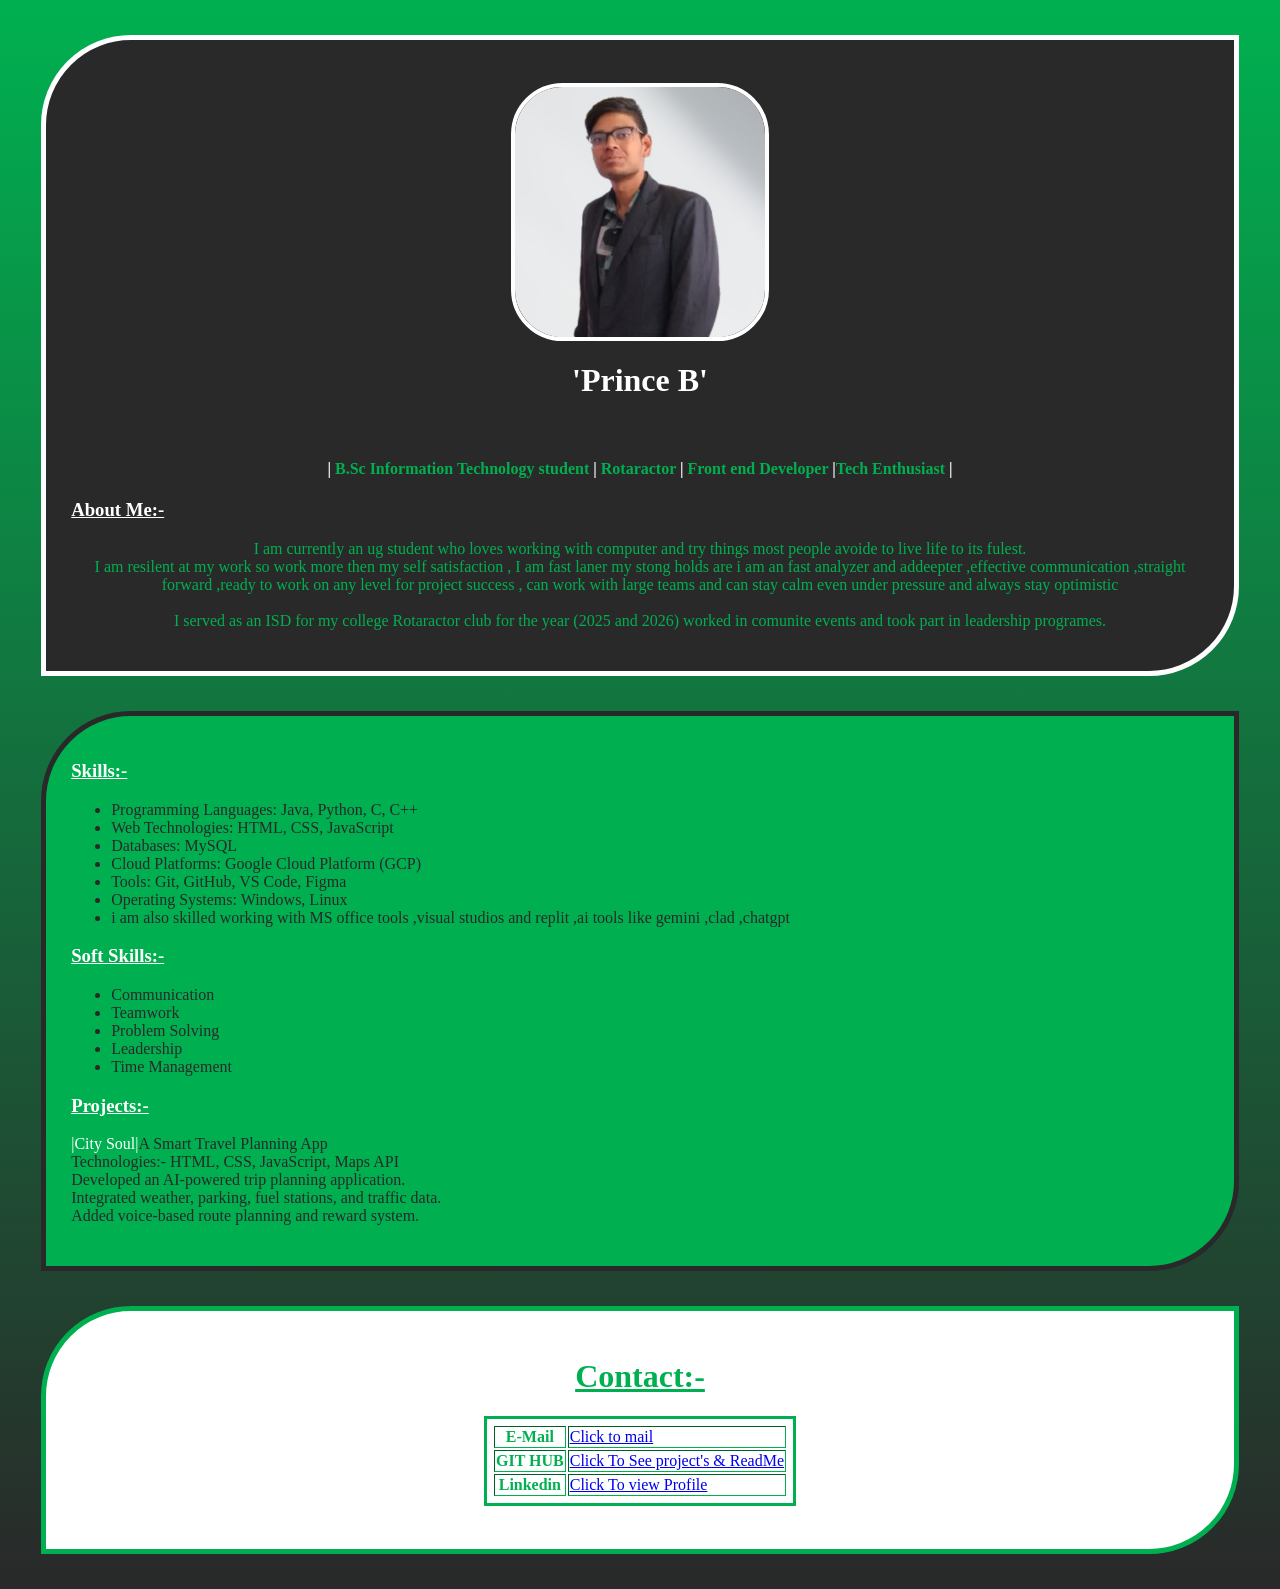
==== index.html @ ba240c4d "Rename 1Portfolio.html to index.html" ====
<!DOCTYPE html>
<html>
<head>
<title>Prince Portfolio</title>
<link rel="stylesheet" href="mystyle.css">
</head>
<body>

<div class="container">

<br>

<img src="Screenshot_2026-07-27-19-13-55-889_com.miui.gallery-edit.jpg" alt="profile picture">
<h1 class="name">'Prince B'</h1>

<br>

<h4 class="intro"> <span class="line">|</span> B.Sc Information Technology student <span class="line">|</span> Rotaractor <span class="line">|</span> Front end Developer <span class="line">|</span>Tech Enthusiast <span class="line">|</span> </h4>

<h3 class ="sub2" ><b><u>About Me:-</b></u></h3>
<p class="about">I am currently an ug student who loves working with computer and try things most people avoide to live life to its fulest.<br>
I am resilent at my work so work more then my self satisfaction ,
I am fast laner my stong holds are i am an fast analyzer and addeepter ,effective communication ,straight forward ,ready to work on any level for project success , can work with large teams and can stay calm even under pressure and  always stay optimistic
<br><br>
I served as an ISD for my college Rotaractor club for the year (2025 and 2026)
worked in comunite events
and took part in leadership programes.</p>

</div>
<div class="container2">

<h3 class ="sub2"><b><u>Skills:-</b></u></h3>

<ul class ="skills">
<li>Programming Languages: Java, Python, C, C++<br></li>
<li>Web Technologies: HTML, CSS, JavaScript<br></li>
<li>Databases: MySQL<br></li>
<li>Cloud Platforms: Google Cloud Platform (GCP)<br> </li>
<li>Tools: Git, GitHub, VS Code, Figma<br></li>
<li>Operating Systems: Windows, Linux<br></li>
<li>i am also skilled working with MS office tools ,visual studios and replit ,ai tools like gemini ,clad ,chatgpt</li>
</ul>

<div class="v-line">


<h3 class ="sub2"><b><u>Soft Skills:-</b></u></h3>

<ul class ="skills">
<li>Communication</li>
<li>Teamwork</li>
<li>Problem Solving</li>
<li>Leadership</li>
<li>Time Management</li>
</ul>

</div>

<h3 class ="sub2"><b><u>Projects:-</b></u></h3>

<p class="project">
<span class="line">|City Soul|</span>A Smart Travel Planning App<br>
Technologies:- HTML, CSS, JavaScript, Maps API<br>
Developed an AI-powered trip planning application.<br>
Integrated weather, parking, fuel stations, and traffic data.<br>
Added voice-based route planning and reward system.
</p>


</div>
<div class="container3">

<h1 class ="con"><u><b>Contact:-</u></b></h1>
<table border="5" class ="tab">
<tr>
<th>E-Mail</th>
<td><a href="mailto:bprincebprince9@gmail.com">Click to mail</a></td>
</tr>

<tr>
<th>GIT HUB</th>
<td>
<a href="https://github.com/Prince-09062006/Prince"> Click To See project's & ReadMe</a>
</td>
</tr>

<tr>
<th>Linkedin</th>
<td>
<a href="https://www.linkedin.com/in/prince-b-ba0604349" target="_blank">Click To view Profile </a>
</td>
</tr>

</table>


<br>

</div>
</body>
</html>
---- mystyle.css ----
body {
  background:linear-gradient(to bottom, #00B050, #292929);
  font-family: "Noto Serif SemiBold", Serif, SemiBold;
     }

.container{
    width: 90%;
    margin: 35px auto;
    background-color: #292929;
    padding: 25px;
    border-radius: 90px 0px 90px 00px;
    border-color: white;
    border-style: solid;
    border-width: thick;


}

.container2{
    width: 90%;
    margin: 35px auto;
    background-color: #00B050;
    padding: 25px;
    border-radius: 90px 0px 90px 00px;
    border-color: #292929;
    border-style: solid ;
    border-width: thick;
}

.container3{
    width: 90%;
    margin: 35px auto;
    background-color: rgba(255, 255, 255, 1);
    padding: 25px;
    border-radius: 90px 0px 90px 00px;
    border-color: #00B050;
    border-style: solid;
    border-width: thick;
}

/*
.v-line{
border-left: 2px solid #000000;
height: 100px;
display: inline_block;
margin 015px
}

*/

img{
    width: 250px;
    height: 250px;
    display: block;
    margin: auto;
    border-radius: 20%;
    border: 4px solid white;
}


.name{
    text-align:center;
    color: white;

}

.sub{
color: white;
}

.sub1{
color: #00B050;
}

.sub2{
color:  white;
}


.intro{
 color: #00B050;
 text-align: center;
}


.line{
    color: white;
}


.about{
 color: #00B050;
 text-align: center;
}

.skills{
 color: #292929;
}

.project{
 color: #292929;
}

.con{
color: #00B050;
text-align: center;
}

.tab{
 color: #00B050;
 border: 3px
 solid #00B050;
 padding: 5px;
 margin: auto;
}

}

/*background-color:Tomato
 border-style: dotted;
 birder-width: thick;
  background-color: #5A5A5A;
#00B050
*/

@media (max-width: 480px) {

    body {
        padding: 10px 0;
        background:linear-gradient(to bottom, purple, #292929);
    }

    img {
            width: 150px;
            height: 150px;
}

    .container{
    width: 95%;
    padding: 15px;
    margin: 20px auto;
    box-sizing: border-box;
    border-radius: 40px 0px 40px 0px;
}
    .container2{
    width: 95%;
    padding: 15px;
    margin: 20px auto;
    box-sizing: border-box;
    border-radius: 40px 0px 40px 0px;
}
    .container3 {
        width: 95%;
        padding: 15px;
        margin: 20px auto;
        box-sizing: border-box;
        border-radius: 40px 0px 40px 0px;
}
.sub1{
color: purple;
}

.sub2{
color:  white;
}


.intro{
 color: purple;
 text-align: center;
}


.line{
    color: white;
}


.about{
 color:  purple;
 text-align: center;
}

.skills{
 color: #292929;
}

.project{
 color: #292929;
}

.con{
color:  purple;
text-align: center;
}

.tab{
 color:  purple;
 border: 1.5px
 solid  purple;
 padding: 3px;
 margin: auto;
}
}
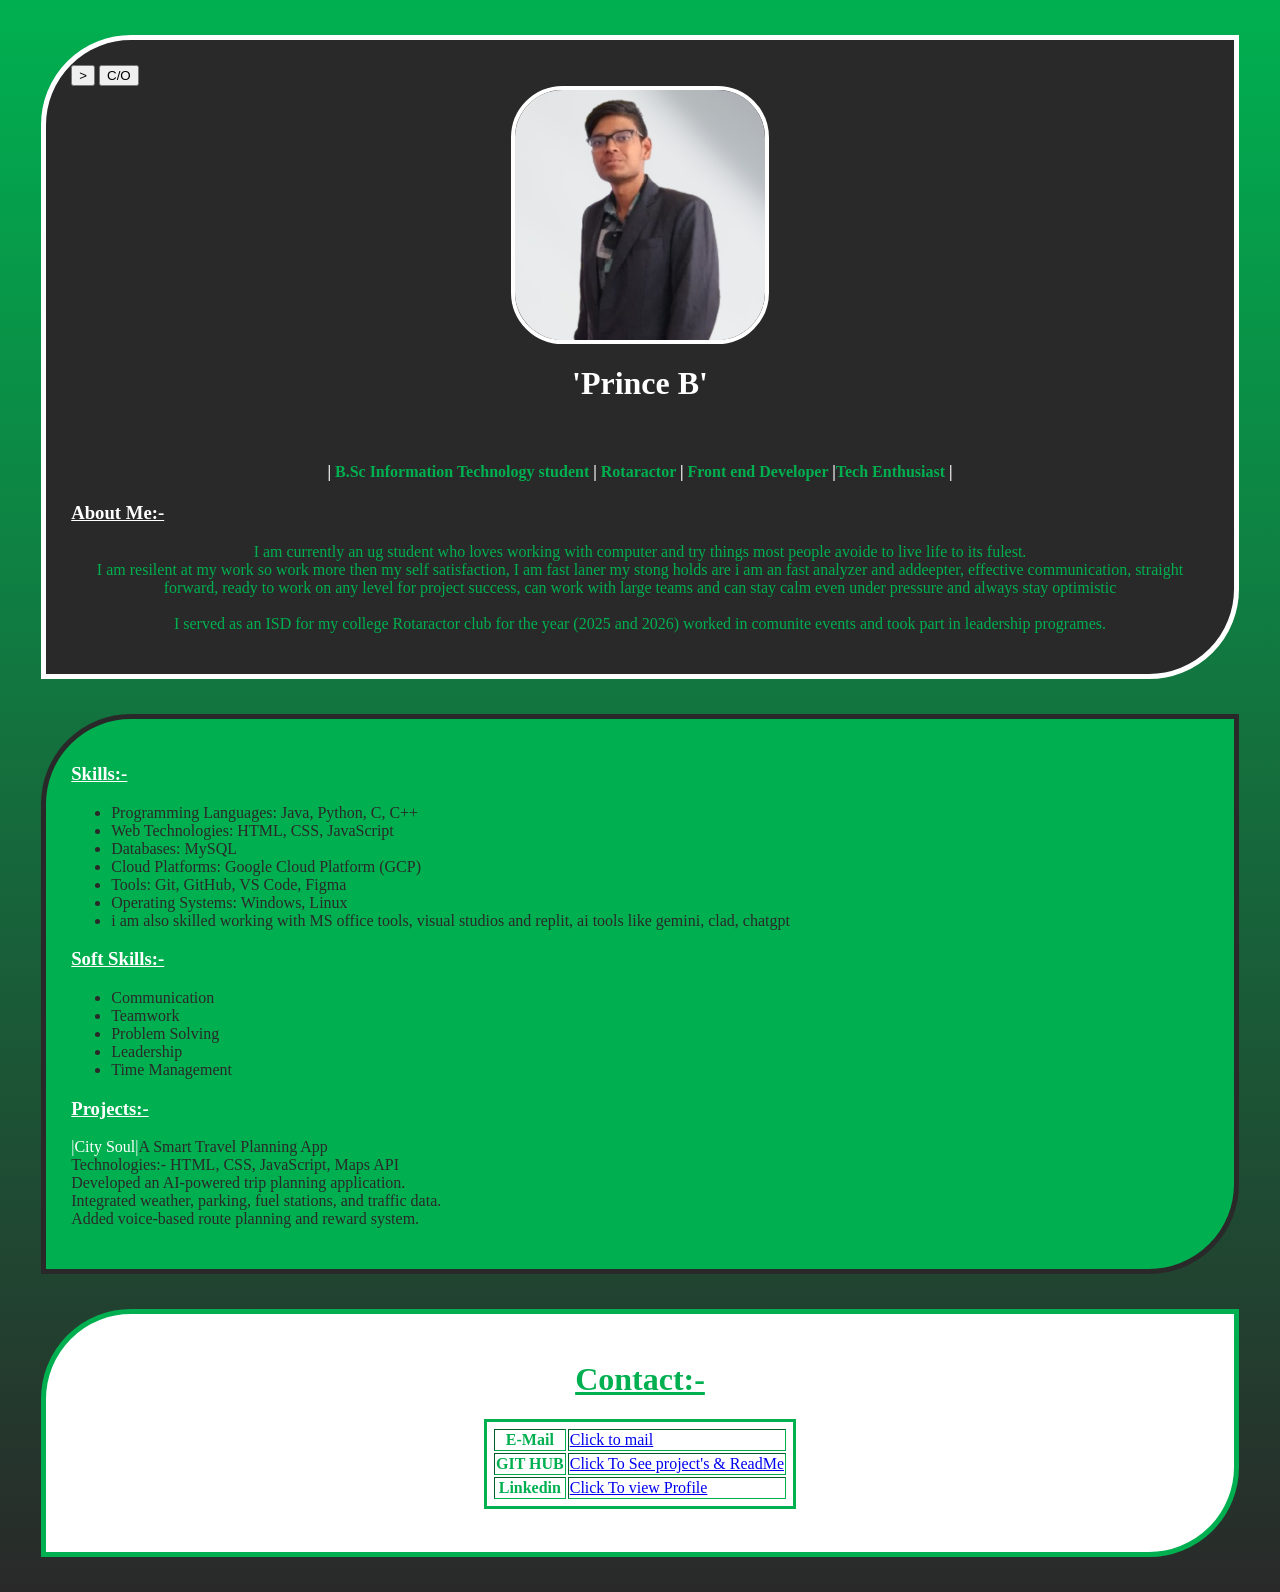
==== commit e694ba6a: "Update index.html" ====
--- a/index.html
+++ b/index.html
@@ -8,45 +8,58 @@
 
 <div class="container">
 
+<button id="change">></button>
+<button id="dark">C/O</button>
+
 <br>
 
-<img src="Screenshot_2026-07-27-19-13-55-889_com.miui.gallery-edit.jpg" alt="profile picture">
+<img id="profile" src="Screenshot_2026-07-27-19-13-55-889_com.miui.gallery-edit.jpg" alt="profile">
+
 <h1 class="name">'Prince B'</h1>
 
 <br>
 
-<h4 class="intro"> <span class="line">|</span> B.Sc Information Technology student <span class="line">|</span> Rotaractor <span class="line">|</span> Front end Developer <span class="line">|</span>Tech Enthusiast <span class="line">|</span> </h4>
+<h4 class="intro">
+<span class="line">|</span> B.Sc Information Technology student
+<span class="line">|</span> Rotaractor
+<span class="line">|</span> Front end Developer
+<span class="line">|</span>Tech Enthusiast
+<span class="line">|</span>
+</h4>
 
-<h3 class ="sub2" ><b><u>About Me:-</b></u></h3>
-<p class="about">I am currently an ug student who loves working with computer and try things most people avoide to live life to its fulest.<br>
-I am resilent at my work so work more then my self satisfaction ,
-I am fast laner my stong holds are i am an fast analyzer and addeepter ,effective communication ,straight forward ,ready to work on any level for project success , can work with large teams and can stay calm even under pressure and  always stay optimistic
+<h3 class="sub2"><b><u>About Me:-</u></b></h3>
+<p class="about">
+I am currently an ug student who loves working with computer and try things most people avoide to live life to its fulest.<br>
+I am resilent at my work so work more then my self satisfaction,
+I am fast laner my stong holds are i am an fast analyzer and addeepter,
+effective communication, straight forward, ready to work on any level for project success,
+can work with large teams and can stay calm even under pressure and always stay optimistic
 <br><br>
 I served as an ISD for my college Rotaractor club for the year (2025 and 2026)
-worked in comunite events
-and took part in leadership programes.</p>
+worked in comunite events and took part in leadership programes.
+</p>
 
 </div>
+
 <div class="container2">
 
-<h3 class ="sub2"><b><u>Skills:-</b></u></h3>
+<h3 class="sub2"><b><u>Skills:-</u></b></h3>
 
-<ul class ="skills">
+<ul class="skills">
 <li>Programming Languages: Java, Python, C, C++<br></li>
 <li>Web Technologies: HTML, CSS, JavaScript<br></li>
 <li>Databases: MySQL<br></li>
-<li>Cloud Platforms: Google Cloud Platform (GCP)<br> </li>
+<li>Cloud Platforms: Google Cloud Platform (GCP)<br></li>
 <li>Tools: Git, GitHub, VS Code, Figma<br></li>
 <li>Operating Systems: Windows, Linux<br></li>
-<li>i am also skilled working with MS office tools ,visual studios and replit ,ai tools like gemini ,clad ,chatgpt</li>
+<li>i am also skilled working with MS office tools, visual studios and replit, ai tools like gemini, clad, chatgpt</li>
 </ul>
 
 <div class="v-line">
 
+<h3 class="sub2"><b><u>Soft Skills:-</u></b></h3>
 
-<h3 class ="sub2"><b><u>Soft Skills:-</b></u></h3>
-
-<ul class ="skills">
+<ul class="skills">
 <li>Communication</li>
 <li>Teamwork</li>
 <li>Problem Solving</li>
@@ -56,7 +69,7 @@
 
 </div>
 
-<h3 class ="sub2"><b><u>Projects:-</b></u></h3>
+<h3 class="sub2"><b><u>Projects:-</u></b></h3>
 
 <p class="project">
 <span class="line">|City Soul|</span>A Smart Travel Planning App<br>
@@ -66,12 +79,13 @@
 Added voice-based route planning and reward system.
 </p>
 
+</div>
 
-</div>
 <div class="container3">
 
-<h1 class ="con"><u><b>Contact:-</u></b></h1>
-<table border="5" class ="tab">
+<h1 class="con"><u><b>Contact:-</b></u></h1>
+
+<table border="5" class="tab">
 <tr>
 <th>E-Mail</th>
 <td><a href="mailto:bprincebprince9@gmail.com">Click to mail</a></td>
@@ -79,22 +93,36 @@
 
 <tr>
 <th>GIT HUB</th>
-<td>
-<a href="https://github.com/Prince-09062006/Prince"> Click To See project's & ReadMe</a>
-</td>
+<td><a href="https://github.com/Prince-09062006/Prince">Click To See project's & ReadMe</a></td>
 </tr>
 
 <tr>
 <th>Linkedin</th>
-<td>
-<a href="https://www.linkedin.com/in/prince-b-ba0604349" target="_blank">Click To view Profile </a>
-</td>
+<td><a href="https://www.linkedin.com/in/prince-b-ba0604349" target="_blank">Click To view Profile</a></td>
 </tr>
-
 </table>
 
+<br>
 
-<br>
+<script>
+const dark= document.getElementById("dark");
+
+dark.addEventListener("click", function() {document.body.classList.toggle("dark-mode");});
+
+const change= document.getElementById("change");
+const profile = document.getElementById("profile");
+
+change.addEventListener("click", function() {
+    if (profile.src.includes("13fff8d5bb004fb5865e9718abf60d6f.jpg"))
+    {
+        profile.src ="Screenshot_2026-07-27-19-13-55-889_com.miui.gallery-edit.jpg";
+    }
+    else
+    {
+    profile.src ="13fff8d5bb004fb5865e9718abf60d6f.jpg";
+    }
+});
+</script>
 
 </div>
 </body>
--- a/mystyle.css
+++ b/mystyle.css
@@ -1,54 +1,42 @@
 body {
-  background:linear-gradient(to bottom, #00B050, #292929);
-  font-family: "Noto Serif SemiBold", Serif, SemiBold;
-     }
+    background: linear-gradient(to bottom, #00B050, #292929);
+    font-family: "Noto Serif SemiBold", Serif, SemiBold;
+}
 
-.container{
+.container {
     width: 90%;
     margin: 35px auto;
     background-color: #292929;
     padding: 25px;
-    border-radius: 90px 0px 90px 00px;
+    border-radius: 90px 0px 90px 0px;
     border-color: white;
     border-style: solid;
     border-width: thick;
-
-
 }
 
-.container2{
+.container2 {
     width: 90%;
     margin: 35px auto;
     background-color: #00B050;
     padding: 25px;
-    border-radius: 90px 0px 90px 00px;
+    border-radius: 90px 0px 90px 0px;
     border-color: #292929;
-    border-style: solid ;
+    border-style: solid;
     border-width: thick;
 }
 
-.container3{
+.container3 {
     width: 90%;
     margin: 35px auto;
     background-color: rgba(255, 255, 255, 1);
     padding: 25px;
-    border-radius: 90px 0px 90px 00px;
+    border-radius: 90px 0px 90px 0px;
     border-color: #00B050;
     border-style: solid;
     border-width: thick;
 }
 
-/*
-.v-line{
-border-left: 2px solid #000000;
-height: 100px;
-display: inline_block;
-margin 015px
-}
-
-*/
-
-img{
+img {
     width: 250px;
     height: 250px;
     display: block;
@@ -57,148 +45,83 @@
     border: 4px solid white;
 }
 
-
-.name{
-    text-align:center;
-    color: white;
-
-}
-
-.sub{
-color: white;
-}
-
-.sub1{
-color: #00B050;
-}
-
-.sub2{
-color:  white;
-}
-
-
-.intro{
- color: #00B050;
- text-align: center;
-}
-
-
-.line{
+.name {
+    text-align: center;
     color: white;
 }
 
-
-.about{
- color: #00B050;
- text-align: center;
-}
-
-.skills{
- color: #292929;
-}
-
-.project{
- color: #292929;
-}
-
-.con{
-color: #00B050;
-text-align: center;
-}
-
-.tab{
- color: #00B050;
- border: 3px
- solid #00B050;
- padding: 5px;
- margin: auto;
-}
-
-}
-
-/*background-color:Tomato
- border-style: dotted;
- birder-width: thick;
-  background-color: #5A5A5A;
-#00B050
-*/
-
-@media (max-width: 480px) {
-
-    body {
-        padding: 10px 0;
-        background:linear-gradient(to bottom, purple, #292929);
-    }
-
-    img {
-            width: 150px;
-            height: 150px;
-}
-
-    .container{
-    width: 95%;
-    padding: 15px;
-    margin: 20px auto;
-    box-sizing: border-box;
-    border-radius: 40px 0px 40px 0px;
-}
-    .container2{
-    width: 95%;
-    padding: 15px;
-    margin: 20px auto;
-    box-sizing: border-box;
-    border-radius: 40px 0px 40px 0px;
-}
-    .container3 {
-        width: 95%;
-        padding: 15px;
-        margin: 20px auto;
-        box-sizing: border-box;
-        border-radius: 40px 0px 40px 0px;
-}
-.sub1{
-color: purple;
-}
-
-.sub2{
-color:  white;
-}
-
-
-.intro{
- color: purple;
- text-align: center;
-}
-
-
-.line{
+.sub {
     color: white;
 }
 
-
-.about{
- color:  purple;
- text-align: center;
+.sub1 {
+    color: #00B050;
 }
 
-.skills{
- color: #292929;
+.sub2 {
+    color: white;
 }
 
-.project{
- color: #292929;
+.intro {
+    color: #00B050;
+    text-align: center;
 }
 
-.con{
-color:  purple;
-text-align: center;
+.line {
+    color: white;
 }
 
-.tab{
- color:  purple;
- border: 1.5px
- solid  purple;
- padding: 3px;
- margin: auto;
+.about {
+    color: #00B050;
+    text-align: center;
 }
+
+.skills {
+    color: #292929;
 }
+
+.project {
+    color: #292929;
+}
+
+.con {
+    color: #00B050;
+    text-align: center;
+}
+
+.tab {
+    color: #00B050;
+    border: 3px solid #00B050;
+    padding: 5px;
+    margin: auto;
+}
+
+.dark-mode {
+    background: #292929;
+    color: white;
+}
+
+.dark-mode .container {
+    background-color: #111111;
+    border-color: #00B050;
+}
+
+.dark-mode .container2 {
+    background-color: #181818;
+    border-color: #00B050;
+}
+
+.dark-mode .container3 {
+    background-color: #111111;
+    border-color: #00B050;
+}
+
+.dark-mode .about {
+    color: #00B050;
+}
+
+.dark-mode .skills,
+.dark-mode .project {
+    color: white;
+}
+
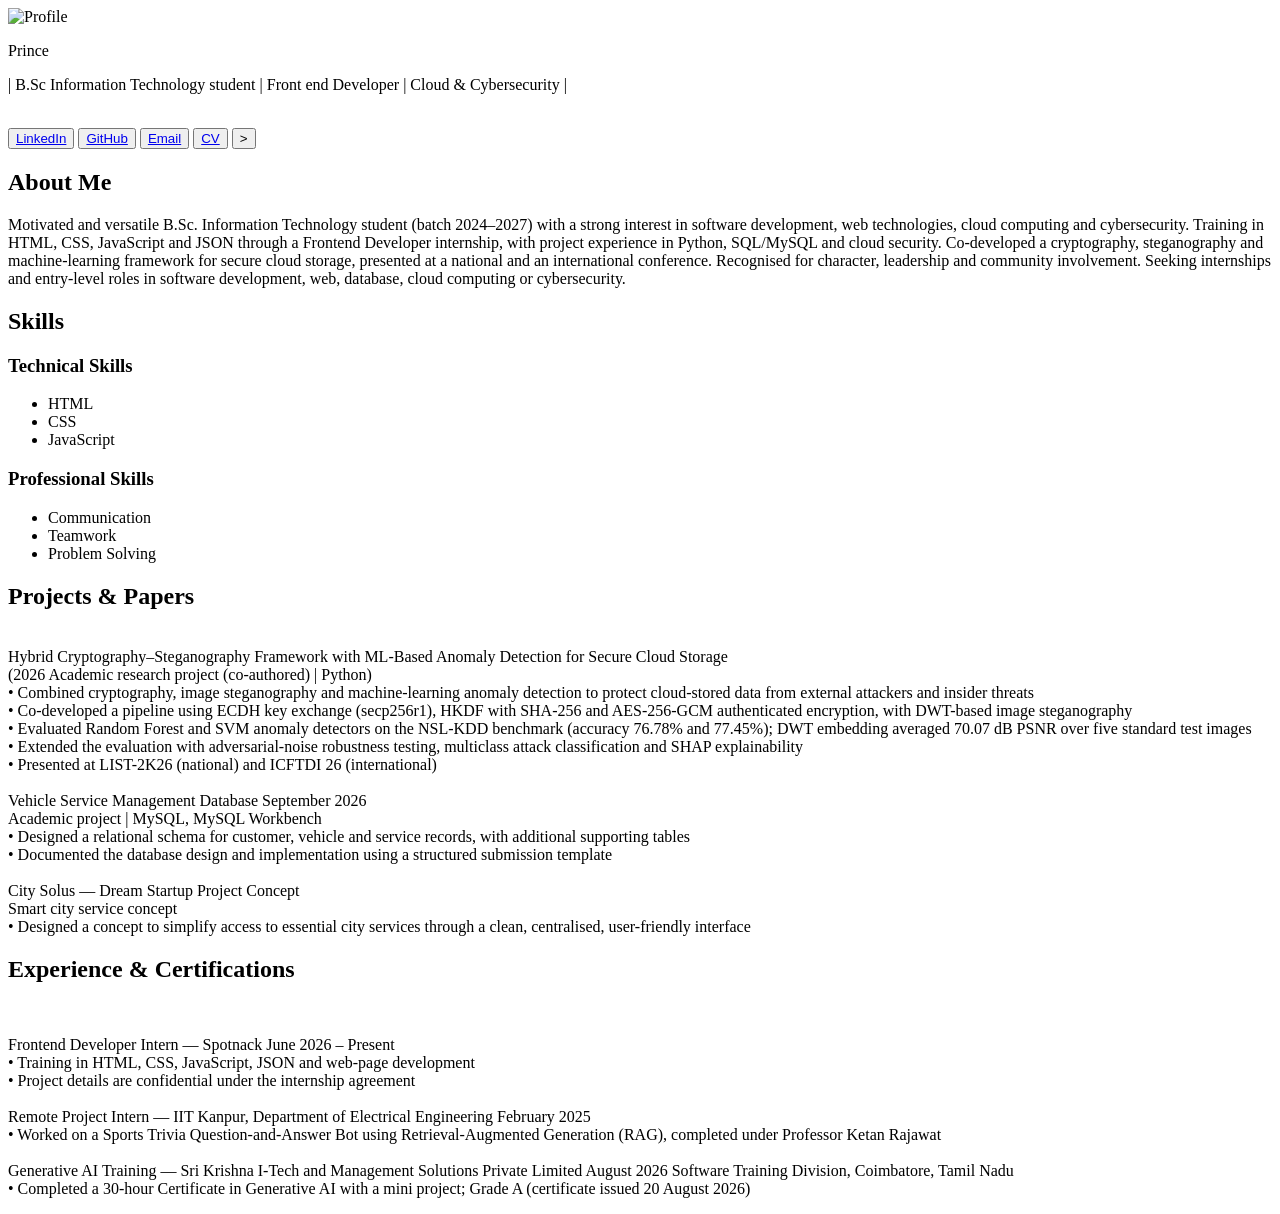
==== commit 2411854c: "Revamp portfolio layout and enhance content Updated the portfolio layout and content, including new " ====
--- a/index.html
+++ b/index.html
@@ -1,129 +1,118 @@
-<!DOCTYPE html>
+<DOCTYPE html>
 <html>
-<head>
-<title>Prince Portfolio</title>
-<link rel="stylesheet" href="mystyle.css">
-</head>
-<body>
+    <head>
+        <title>My Portfolio</title>
+    </head>
+    <body>
+        <link rel="stylesheet" href="style.css">
 
-<div class="container">
+        <div class="container-a">
+        <div class="container1">
+            <img id="profile" src="1.jpeg" alt="Profile">
+        </div>
 
-<button id="change">></button>
-<button id="dark">C/O</button>
+        <div class="container2">
+            <p class="name">Prince</p>
+            <p class="intro">
+               <span class="line">|</span> B.Sc Information Technology student
+               <span class="line">|</span> Front end Developer
+               <span class="line">|</span> Cloud & Cybersecurity              
+               <span class="line">|</span>
+            </p>
+            <br>
+         <button class="btn"><a href="https://www.linkedin.com/in/prince-b-ba0604349" target="_blank">LinkedIn</a></button>
+         <button class="btn"><a href="https://github.com/Prince-09062006/Prince" target="_blank">GitHub</a></button>
+         <button class="btn"><a href="mailto:bprincebprince9@gmail.com">Email</a></button>
+         <button class="btn"><a href="cv.jpeg" download="">CV</a></button>
+         <button class="btn" id="change">></button>
+         </div>
+        </div>
+        <div class="container-b">
+        <div class="container3">
+            <h2>About Me</h2>
+            <p>Motivated and versatile B.Sc. Information Technology student (batch 2024–2027) with a strong interest in software development,
+web technologies, cloud computing and cybersecurity. Training in HTML, CSS, JavaScript and JSON through a Frontend Developer
+internship, with project experience in Python, SQL/MySQL and cloud security. Co-developed a cryptography, steganography and
+machine-learning framework for secure cloud storage, presented at a national and an international conference. Recognised for
+character, leadership and community involvement. Seeking internships and entry-level roles in software development, web,
+database, cloud computing or cybersecurity.</p>
+        </div>
 
+        <div class="container4">
+            <h2>Skills</h2>
+            <div class="container-d">
+            <div class="Ts">
+                <h3>Technical Skills</h3>
+                <ul>
+                    <li>HTML</li>
+                    <li>CSS</li>
+                    <li>JavaScript</li>
+                </ul>
+            </div>
+            <div class="Ps">
+                <h3>Professional Skills</h3>
+                <ul>
+                    <li>Communication</li>
+                    <li>Teamwork</li>
+                    <li>Problem Solving</li>
+                </ul>
+            </div>
+            </div>
+        </div>
+        </div>
+
+        <div class="container-c">
+        <div class="container5">
+            <h2>Projects & Papers</h2><br>Hybrid Cryptography–Steganography Framework with ML-Based Anomaly Detection for Secure Cloud Storage 
+            <br>(2026 Academic research project (co-authored) | Python)<br>
+• Combined cryptography, image steganography and machine-learning anomaly detection to protect cloud-stored data from
+external attackers and insider threats<br>
+• Co-developed a pipeline using ECDH key exchange (secp256r1), HKDF with SHA-256 and AES-256-GCM authenticated
+encryption, with DWT-based image steganography<br>
+• Evaluated Random Forest and SVM anomaly detectors on the NSL-KDD benchmark (accuracy 76.78% and 77.45%); DWT
+embedding averaged 70.07 dB PSNR over five standard test images<br>
+• Extended the evaluation with adversarial-noise robustness testing, multiclass attack classification and SHAP explainability<br>
+• Presented at LIST-2K26 (national) and ICFTDI 26 (international)<br><br>
+Vehicle Service Management Database September 2026<br>
+Academic project | MySQL, MySQL Workbench<br>
+• Designed a relational schema for customer, vehicle and service records, with additional supporting tables<br>
+• Documented the database design and implementation using a structured submission template<br><br>
+City Solus — Dream Startup Project Concept<br>
+Smart city service concept<br>
+• Designed a concept to simplify access to essential city services through a clean, centralised, user-friendly interface<br>
+        </div>
+        <div class="container6">
+            <h2>Experience & Certifications</h2><br>
+            <p>Frontend Developer Intern — Spotnack June 2026 – Present<br>
+• Training in HTML, CSS, JavaScript, JSON and web-page development<br>
+• Project details are confidential under the internship agreement<br><br>
+Remote Project Intern — IIT Kanpur, Department of Electrical Engineering February 2025<br>
+• Worked on a Sports Trivia Question-and-Answer Bot using Retrieval-Augmented Generation (RAG), completed under
+Professor Ketan Rajawat<br><br>
+Generative AI Training — Sri Krishna I-Tech and Management Solutions Private Limited August 2026
+Software Training Division, Coimbatore, Tamil Nadu<br>
+• Completed a 30-hour Certificate in Generative AI with a mini project; Grade A (certificate issued 20 August 2026)
 <br>
+</p>
+        </div>
+        </div>
 
-<img id="profile" src="Screenshot_2026-07-27-19-13-55-889_com.miui.gallery-edit.jpg" alt="profile">
 
-<h1 class="name">'Prince B'</h1>
+    <script>
+        const change= document.getElementById("change");
+        const profile = document.getElementById("profile");
+        change.addEventListener("click", function() {
+            if (profile.src.includes("1.jpeg"))
+            {
+            profile.src ="3.jpeg";
+            }
+            else
+            {
+             profile.src ="a.jpeg";
+             }
+        });
+    </script>
 
-<br>
 
-<h4 class="intro">
-<span class="line">|</span> B.Sc Information Technology student
-<span class="line">|</span> Rotaractor
-<span class="line">|</span> Front end Developer
-<span class="line">|</span>Tech Enthusiast
-<span class="line">|</span>
-</h4>
-
-<h3 class="sub2"><b><u>About Me:-</u></b></h3>
-<p class="about">
-I am currently an ug student who loves working with computer and try things most people avoide to live life to its fulest.<br>
-I am resilent at my work so work more then my self satisfaction,
-I am fast laner my stong holds are i am an fast analyzer and addeepter,
-effective communication, straight forward, ready to work on any level for project success,
-can work with large teams and can stay calm even under pressure and always stay optimistic
-<br><br>
-I served as an ISD for my college Rotaractor club for the year (2025 and 2026)
-worked in comunite events and took part in leadership programes.
-</p>
-
-</div>
-
-<div class="container2">
-
-<h3 class="sub2"><b><u>Skills:-</u></b></h3>
-
-<ul class="skills">
-<li>Programming Languages: Java, Python, C, C++<br></li>
-<li>Web Technologies: HTML, CSS, JavaScript<br></li>
-<li>Databases: MySQL<br></li>
-<li>Cloud Platforms: Google Cloud Platform (GCP)<br></li>
-<li>Tools: Git, GitHub, VS Code, Figma<br></li>
-<li>Operating Systems: Windows, Linux<br></li>
-<li>i am also skilled working with MS office tools, visual studios and replit, ai tools like gemini, clad, chatgpt</li>
-</ul>
-
-<div class="v-line">
-
-<h3 class="sub2"><b><u>Soft Skills:-</u></b></h3>
-
-<ul class="skills">
-<li>Communication</li>
-<li>Teamwork</li>
-<li>Problem Solving</li>
-<li>Leadership</li>
-<li>Time Management</li>
-</ul>
-
-</div>
-
-<h3 class="sub2"><b><u>Projects:-</u></b></h3>
-
-<p class="project">
-<span class="line">|City Soul|</span>A Smart Travel Planning App<br>
-Technologies:- HTML, CSS, JavaScript, Maps API<br>
-Developed an AI-powered trip planning application.<br>
-Integrated weather, parking, fuel stations, and traffic data.<br>
-Added voice-based route planning and reward system.
-</p>
-
-</div>
-
-<div class="container3">
-
-<h1 class="con"><u><b>Contact:-</b></u></h1>
-
-<table border="5" class="tab">
-<tr>
-<th>E-Mail</th>
-<td><a href="mailto:bprincebprince9@gmail.com">Click to mail</a></td>
-</tr>
-
-<tr>
-<th>GIT HUB</th>
-<td><a href="https://github.com/Prince-09062006/Prince">Click To See project's & ReadMe</a></td>
-</tr>
-
-<tr>
-<th>Linkedin</th>
-<td><a href="https://www.linkedin.com/in/prince-b-ba0604349" target="_blank">Click To view Profile</a></td>
-</tr>
-</table>
-
-<br>
-
-<script>
-const dark= document.getElementById("dark");
-
-dark.addEventListener("click", function() {document.body.classList.toggle("dark-mode");});
-
-const change= document.getElementById("change");
-const profile = document.getElementById("profile");
-
-change.addEventListener("click", function() {
-    if (profile.src.includes("13fff8d5bb004fb5865e9718abf60d6f.jpg"))
-    {
-        profile.src ="Screenshot_2026-07-27-19-13-55-889_com.miui.gallery-edit.jpg";
-    }
-    else
-    {
-    profile.src ="13fff8d5bb004fb5865e9718abf60d6f.jpg";
-    }
-});
-</script>
-
-</div>
-</body>
+    </body>
 </html>
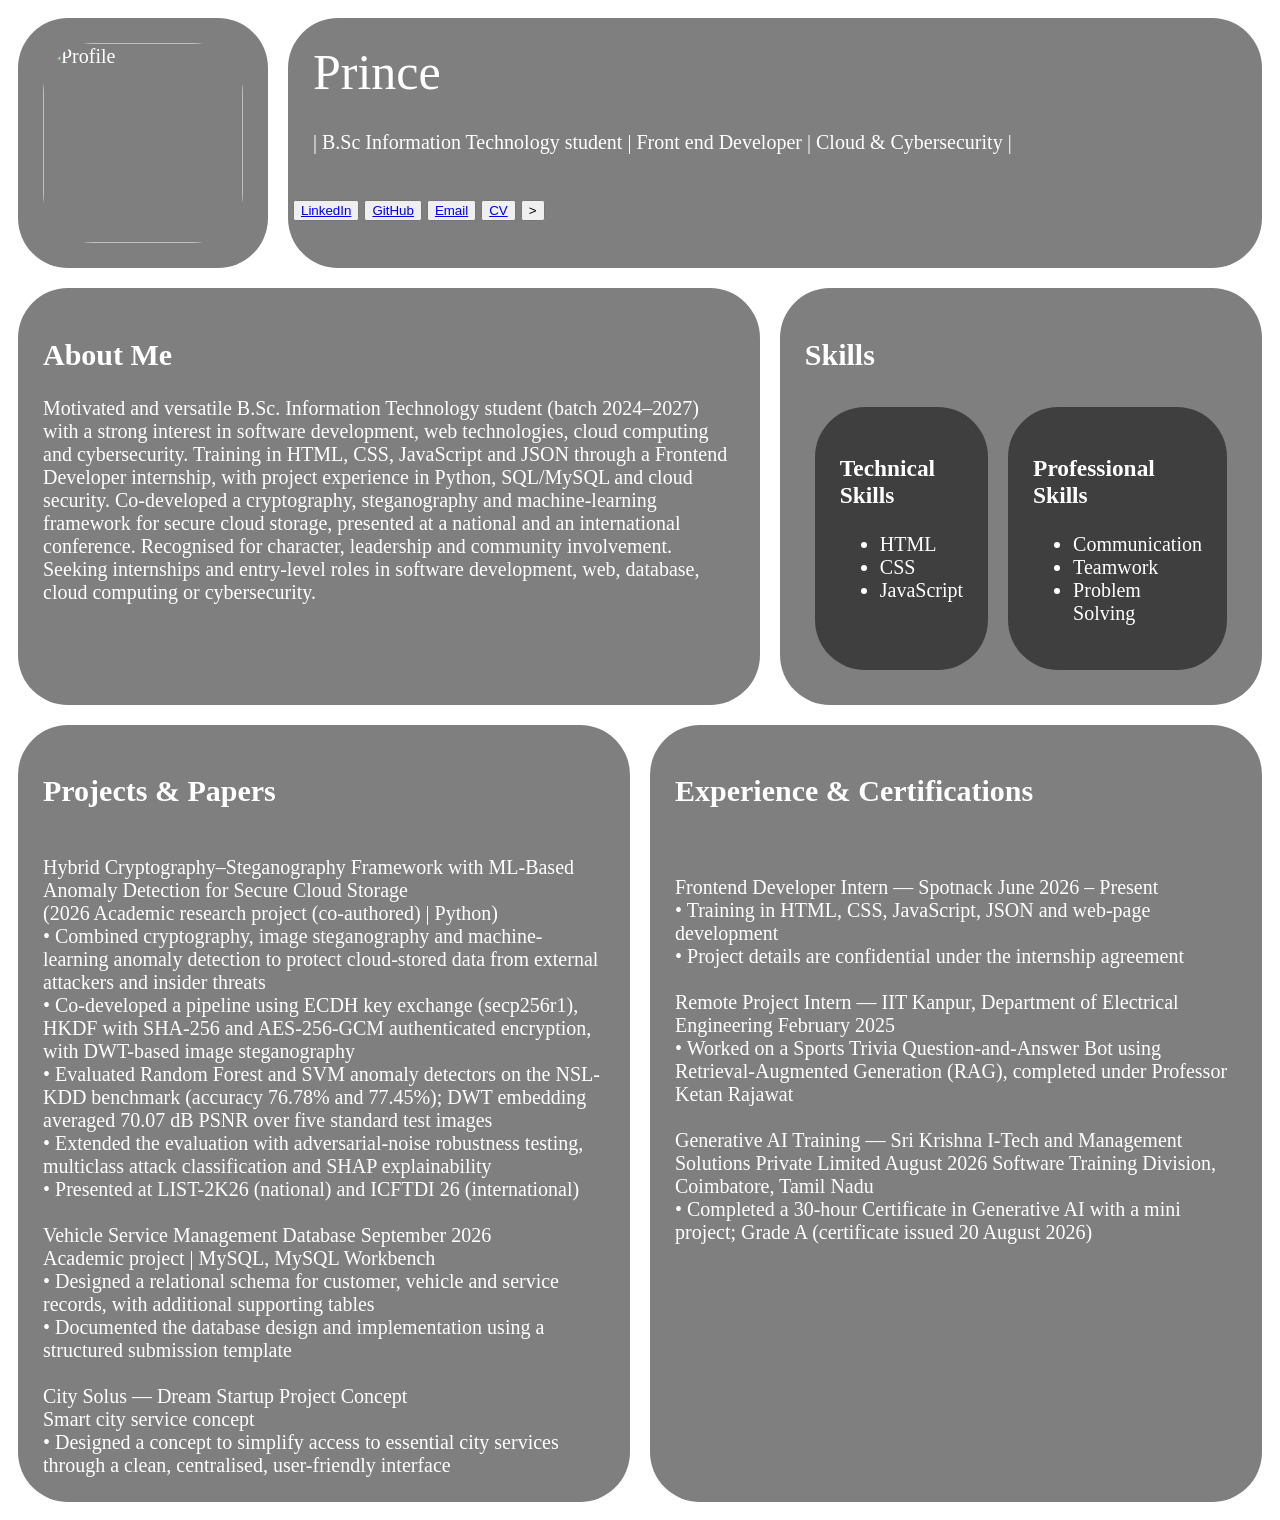
==== commit 2dacefc6: "Update HTML structure and stylesheet reference" ====
--- a/index.html
+++ b/index.html
@@ -4,7 +4,7 @@
         <title>My Portfolio</title>
     </head>
     <body>
-        <link rel="stylesheet" href="style.css">
+        <link rel="stylesheet" href="mystyle.css">
 
         <div class="container-a">
         <div class="container1">
--- a/mystyle.css
+++ b/mystyle.css
@@ -0,0 +1,184 @@
+body 
+{
+    background-image: url("2.jpg");
+    background-size: cover;
+    font-family: "Noto Serif SemiBold", Serif, SemiBold;
+    color: white;
+    font-size: 20px;
+}
+img{
+    width: 200px;
+    height: 200px;
+    display: block;
+    border-radius: 50px 50px 50px 50px;
+}
+.container1
+{
+     margin: 10px 10px 10px 10px;
+     background-color: rgba(0, 0, 0, 0.5);
+     padding: 25px;
+     border-radius: 15px;
+     border-radius: 50px 50px 50px 50px;
+}  
+.container2
+{
+     width: 100%;
+     color: white;
+     margin: 10px 10px 10px 10px;
+     background-color: rgba(0, 0, 0, 0.5);
+     padding: 5px;
+     border-radius: 5px;
+     text-align: left; 
+     align-items: center;
+     border-radius: 50px 50px 50px 50px;
+}
+
+ .name{
+     font-size: 50px;
+     padding: 10px;
+     margin: 10px;
+     text-align: left; 
+}
+.intro{
+     font-size: 20px;
+     padding: 10px;
+     margin: 10px;
+}
+
+.container3
+{
+     margin: 10px 10px 10px 10px;
+     background-color: rgba(0, 0, 0, 0.5);
+     padding: 25px;
+     border-radius: 15px;
+     text-align: auto; 
+     border-radius: 50px 50px 50px 50px;
+}
+.container4
+{
+     margin: 10px 10px 10px 10px;
+     background-color: rgba(0, 0, 0, 0.5);
+     padding: 25px;
+     border-radius: 15px;
+     text-align: auto; 
+     border-radius: 50px 50px 50px 50px;
+}
+.Ts
+{
+      margin: 10px 10px 10px 10px;
+     background-color: rgba(0, 0, 0, 0.5);
+     padding: 25px;
+     border-radius: 15px;
+     text-align: auto; 
+     border-radius: 50px 50px 50px 50px;
+}
+.Ps
+{
+      margin: 10px 10px 10px 10px;
+     background-color: rgba(0, 0, 0, 0.5);
+     padding: 25px;
+     border-radius: 15px;
+     text-align: auto; 
+     border-radius: 50px 50px 50px 50px;
+}
+.container5
+{
+     width: 50%;
+      margin: 10px 10px 10px 10px;
+     background-color: rgba(0, 0, 0, 0.5);
+     padding: 25px;
+     border-radius: 15px;
+     text-align: auto; 
+     border-radius: 50px 50px 50px 50px;
+}
+.container6
+{
+     width: 50%;
+      margin: 10px 10px 10px 10px;
+     background-color: rgba(0, 0, 0, 0.5);
+     padding: 25px;
+     border-radius: 15px;
+     text-align: auto; 
+     border-radius: 50px 50px 50px 50px;
+}.container7
+{
+     margin: 50px 50px 50px 50px;
+     background-color: rgba(0, 0, 0, 0.5);
+     padding: 25px;
+     border-radius: 15px;
+     text-align: auto; 
+     border-radius: 50px 50px 50px 50px;
+}
+
+.container-a{
+     display: flex;
+}
+.container-b{
+     display: flex;
+}
+.container-c{
+     display: flex;
+}
+.container-d{
+     display: flex;
+}
+
+
+/*
+.btn{
+     padding: 20px 50px;
+     border: none;
+     outline: none
+     cursor: pointer;
+     position: relative;
+     z-index: 0;
+     border-radius: 12px;
+}
+.btn::after{
+     content: "";
+     z-index: -1;
+     position: absolute;
+     width: 100%;
+     height: 100%;
+     background-color: #333;
+     left: 0;
+     top: 0;
+     border-radius: 10px;
+     opacity: 0;
+}
+.btn::after{
+     content: "";
+     background: linear-gradient(
+          45deg,
+          #48FF00, #FFFF, #48FF00, #FFFF,
+          #48FF00, #FFFF, #48FF00, #FFFF,
+     );
+     position: absolute;
+     top: -2px;
+     left: -2px;
+     background-size: 600%;
+     z-index: -1;
+     width: calc(100% + 4px);
+     height: calc(100% + 4px);
+     filter: blur(8px);
+     animation: glowing 20s linear infinite;
+     transition: 10px;
+     opacity: 1;
+}
+@keyframes glowing {
+     0%{background-position-x: 0.0;}
+     50%{background-position-x: 400%.0;}
+     100%{background-position-x: 0.0;}
+}
+.btn:hower::before{
+     opacity: 1;
+}
+.btn:active:hower:after{
+     background: transparent;
+}
+.btn:active{
+     color:black
+     font-weight: bold;
+}
+/*
+
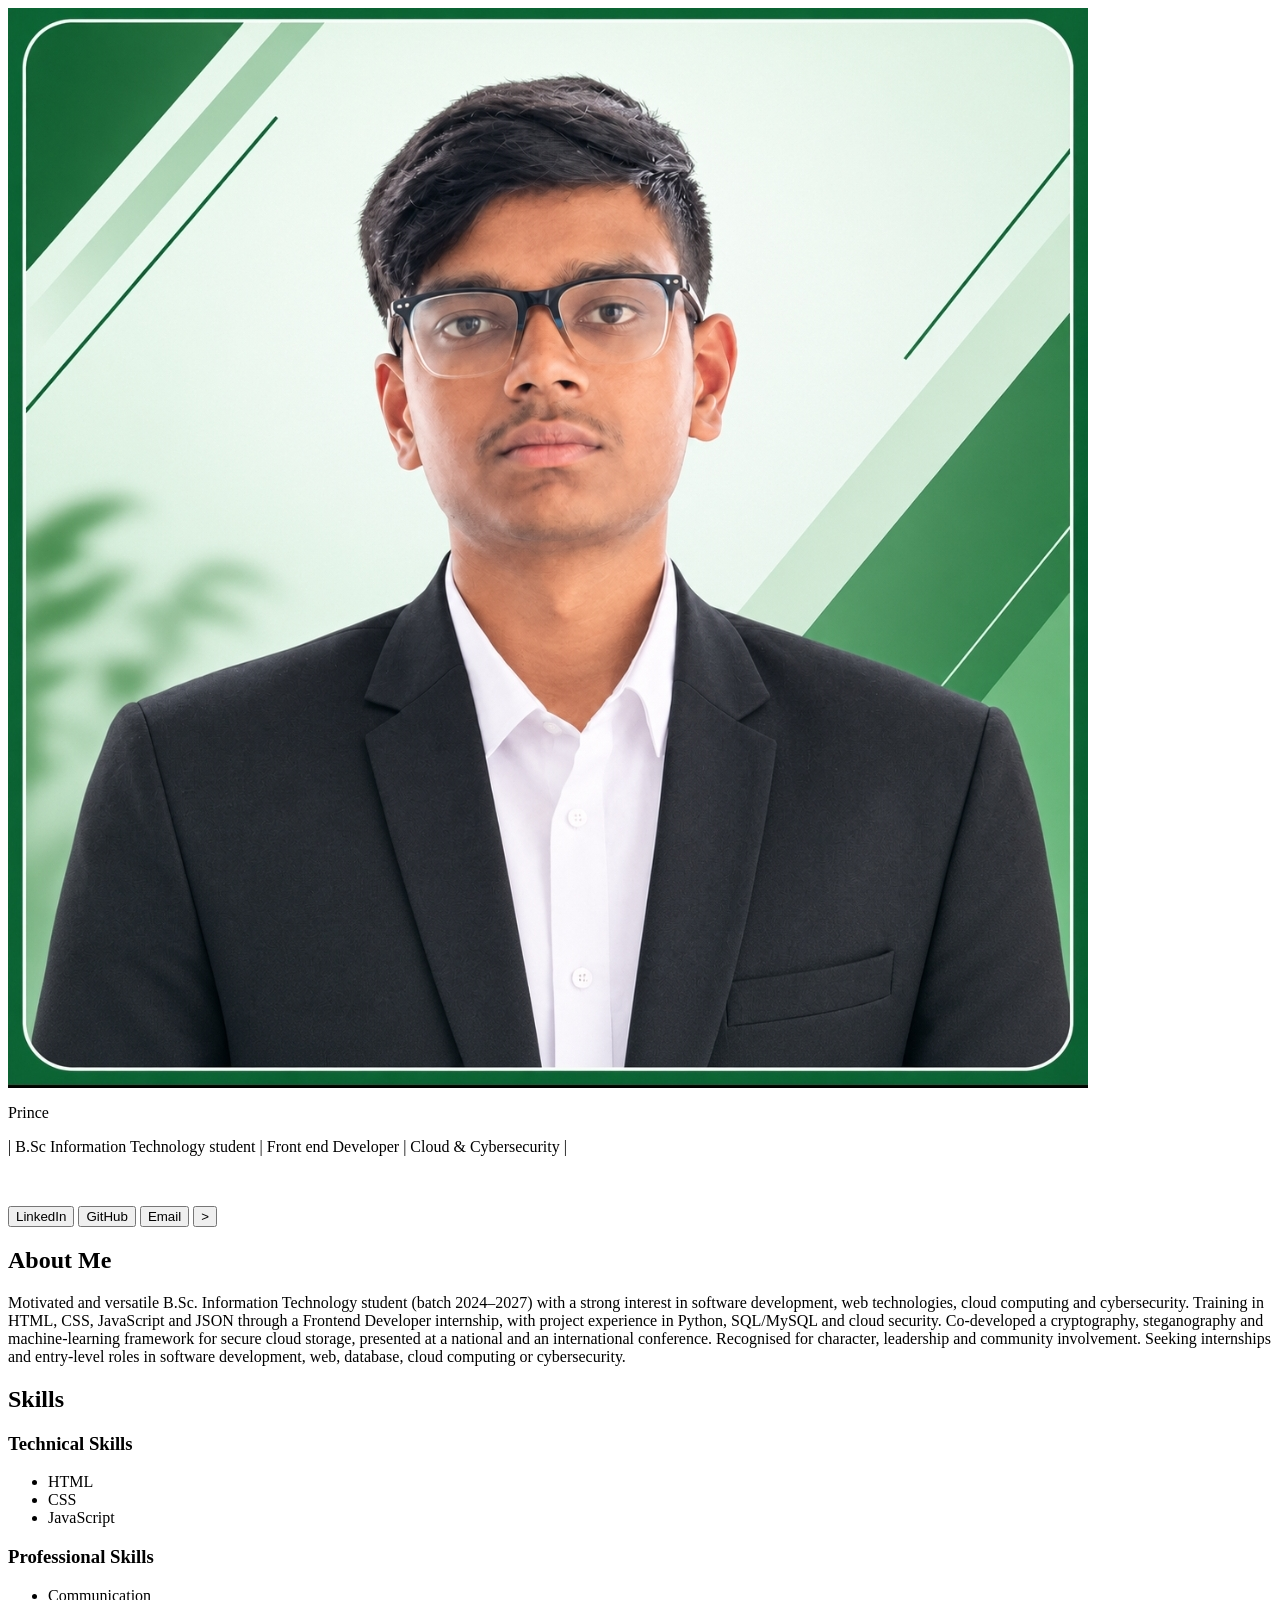
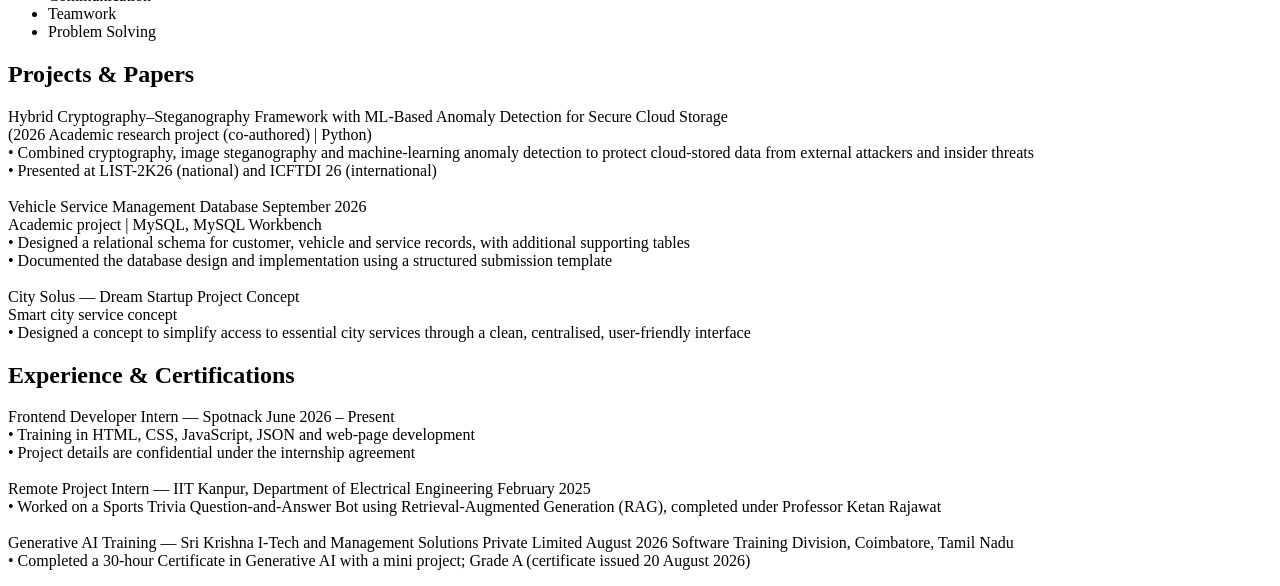
==== commit 93adafee: "Refactor index.html for better link handling Updated HTML structure and improved button functionalit" ====
--- a/index.html
+++ b/index.html
@@ -4,7 +4,7 @@
         <title>My Portfolio</title>
     </head>
     <body>
-        <link rel="stylesheet" href="mystyle.css">
+        <link rel="stylesheet" href="style.css">
 
         <div class="container-a">
         <div class="container1">
@@ -19,12 +19,13 @@
                <span class="line">|</span> Cloud & Cybersecurity              
                <span class="line">|</span>
             </p>
-            <br>
-         <button class="btn"><a href="https://www.linkedin.com/in/prince-b-ba0604349" target="_blank">LinkedIn</a></button>
-         <button class="btn"><a href="https://github.com/Prince-09062006/Prince" target="_blank">GitHub</a></button>
-         <button class="btn"><a href="mailto:bprincebprince9@gmail.com">Email</a></button>
-         <button class="btn"><a href="cv.jpeg" download="">CV</a></button>
+            <br><p class="aa">
+         <button class="btn" type="button"  onclick="location.href='https://www.linkedin.com/in/prince-b-ba0604349'">LinkedIn</button>
+         <button class="btn" type="button"  onclick="location.href='https://github.com/Prince-09062006/Prince'">GitHub</button>
+         <button class="btn" type="button"  onclick="location.href='mailto:bprincebprince9@gmail.com'">Email</button>
+         
          <button class="btn" id="change">></button>
+         </p>
          </div>
         </div>
         <div class="container-b">
@@ -63,15 +64,10 @@
 
         <div class="container-c">
         <div class="container5">
-            <h2>Projects & Papers</h2><br>Hybrid Cryptography–Steganography Framework with ML-Based Anomaly Detection for Secure Cloud Storage 
+            <h2>Projects & Papers</h2>Hybrid Cryptography–Steganography Framework with ML-Based Anomaly Detection for Secure Cloud Storage 
             <br>(2026 Academic research project (co-authored) | Python)<br>
 • Combined cryptography, image steganography and machine-learning anomaly detection to protect cloud-stored data from
 external attackers and insider threats<br>
-• Co-developed a pipeline using ECDH key exchange (secp256r1), HKDF with SHA-256 and AES-256-GCM authenticated
-encryption, with DWT-based image steganography<br>
-• Evaluated Random Forest and SVM anomaly detectors on the NSL-KDD benchmark (accuracy 76.78% and 77.45%); DWT
-embedding averaged 70.07 dB PSNR over five standard test images<br>
-• Extended the evaluation with adversarial-noise robustness testing, multiclass attack classification and SHAP explainability<br>
 • Presented at LIST-2K26 (national) and ICFTDI 26 (international)<br><br>
 Vehicle Service Management Database September 2026<br>
 Academic project | MySQL, MySQL Workbench<br>
@@ -82,7 +78,7 @@
 • Designed a concept to simplify access to essential city services through a clean, centralised, user-friendly interface<br>
         </div>
         <div class="container6">
-            <h2>Experience & Certifications</h2><br>
+            <h2>Experience & Certifications</h2>
             <p>Frontend Developer Intern — Spotnack June 2026 – Present<br>
 • Training in HTML, CSS, JavaScript, JSON and web-page development<br>
 • Project details are confidential under the internship agreement<br><br>
@@ -96,15 +92,19 @@
 </p>
         </div>
         </div>
-
+<!--    <div class="rate">   
+    <h1>Rate my profile</h1>
+        <input type="text" id="rate" placeholder="Enter stars */5">
+        <button class="btn" id="stars">Add stars</button>
+    </div>-->
 
     <script>
         const change= document.getElementById("change");
         const profile = document.getElementById("profile");
         change.addEventListener("click", function() {
-            if (profile.src.includes("1.jpeg"))
+            if (profile.src.includes("a.jpeg"))
             {
-            profile.src ="3.jpeg";
+            profile.src ="1.jpeg";
             }
             else
             {
@@ -113,6 +113,6 @@
         });
     </script>
 
-
+<!--<button a href="cv.jpeg" class="btn" target="">View CV</a></button>-->
     </body>
 </html>
